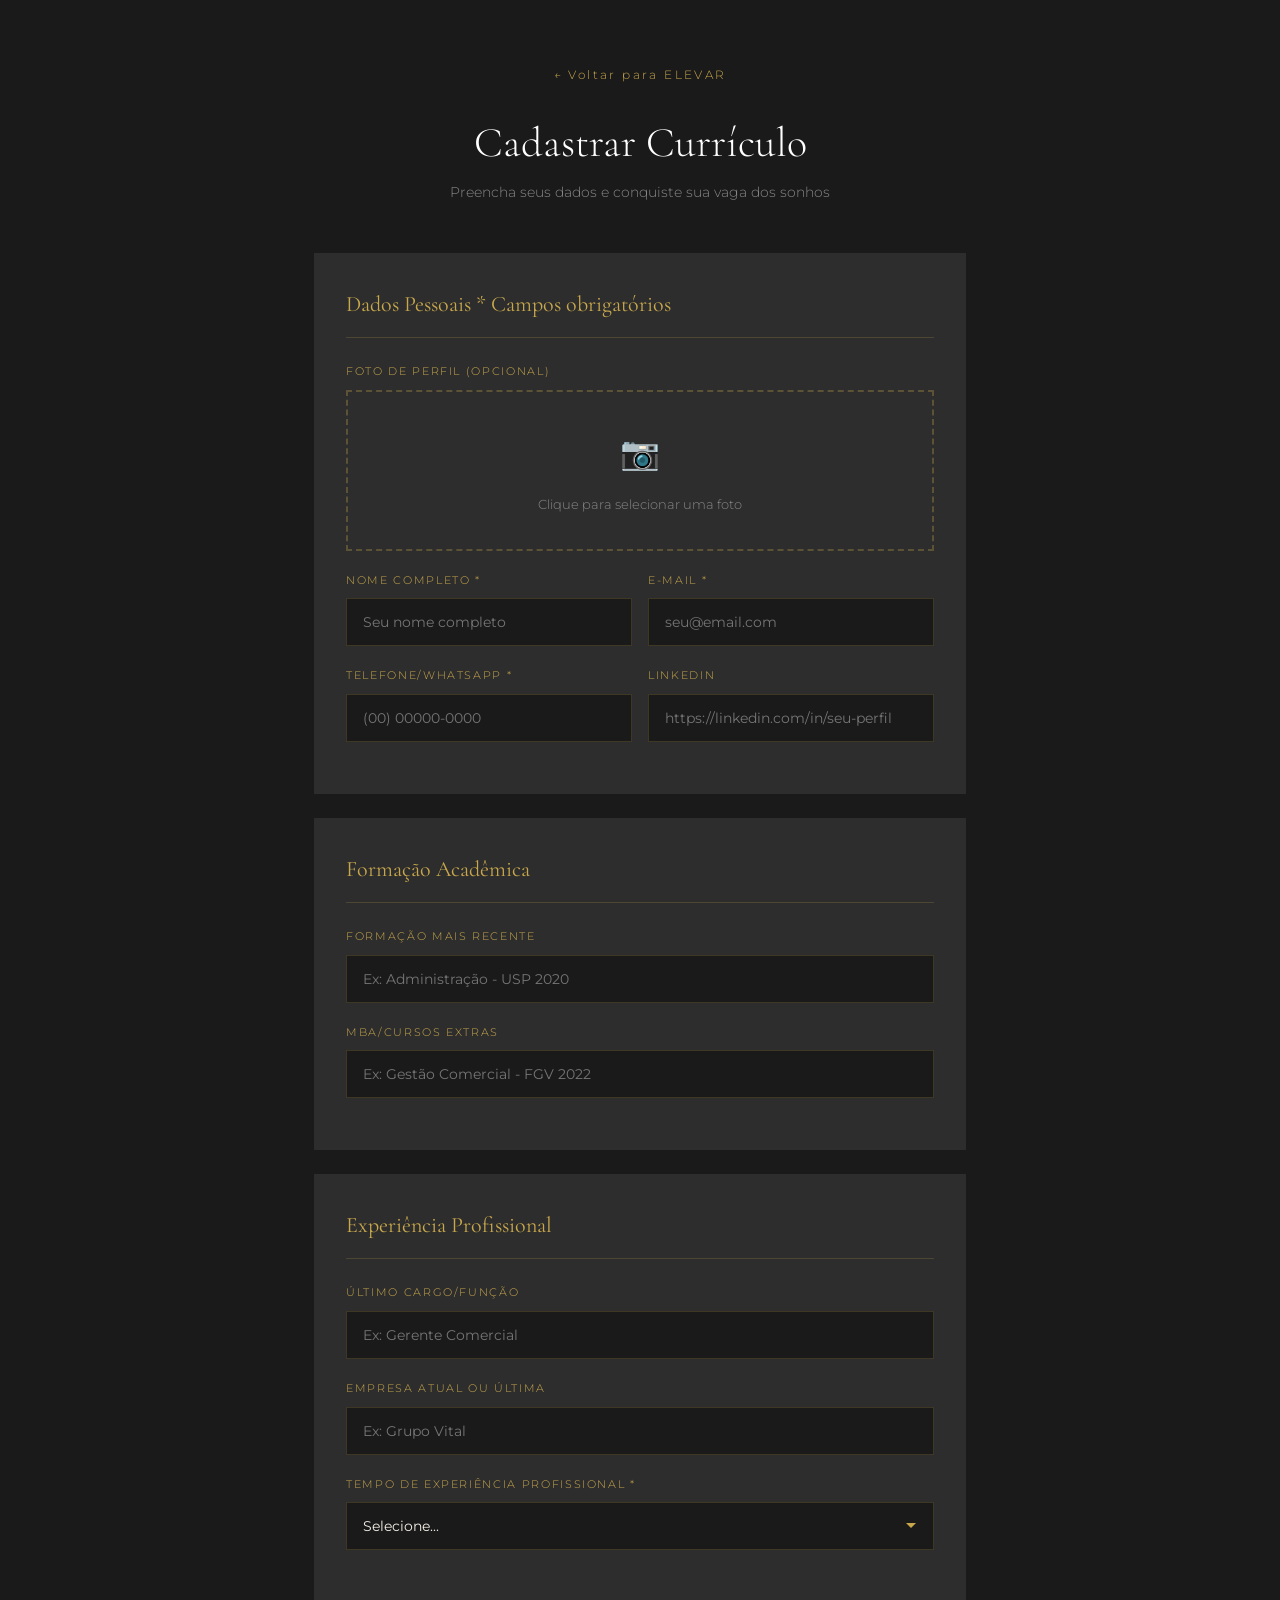
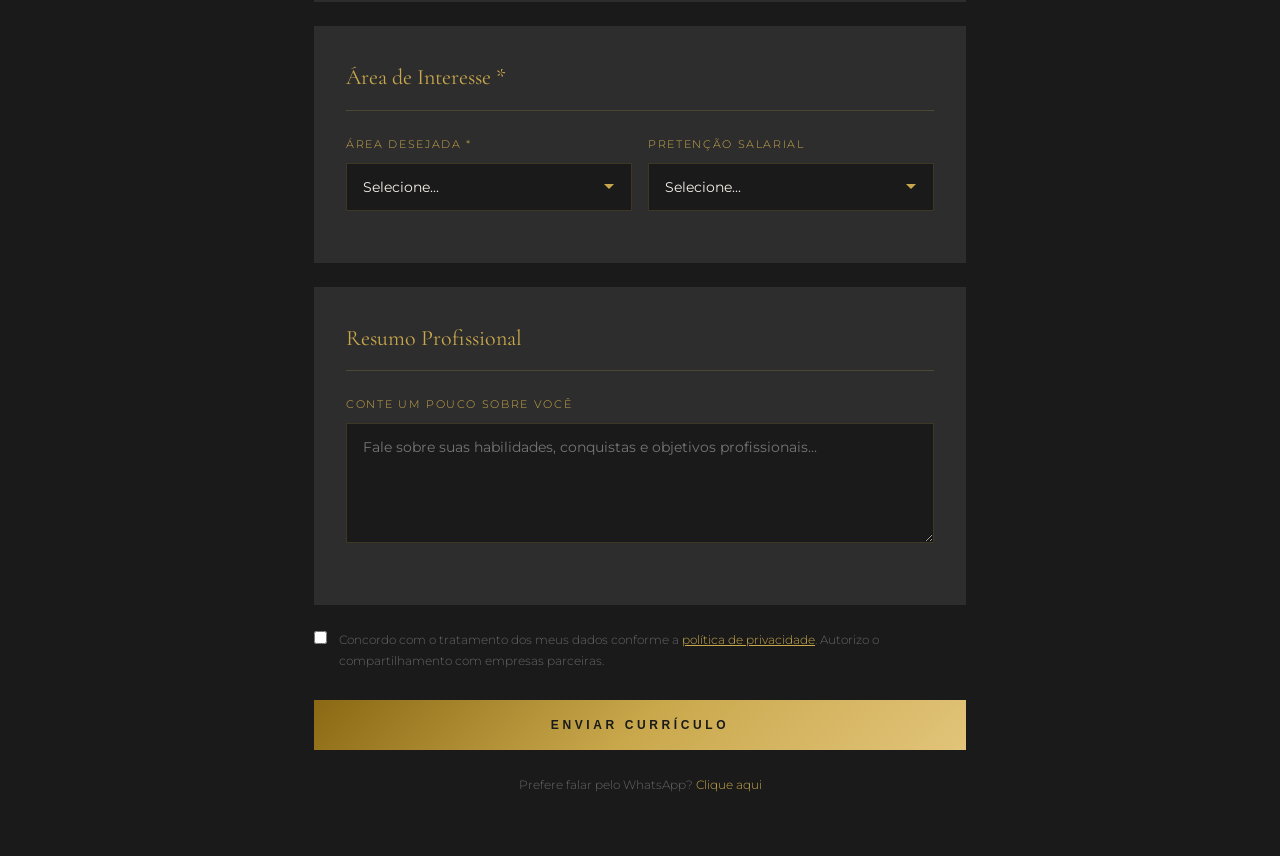
==== cadastro.html @ b0cb4273 "Initial commit - Projeto ELEVAR" ====
<!DOCTYPE html>
<html lang="pt-BR">
<head>
  <meta charset="UTF-8">
  <meta name="viewport" content="width=device-width, initial-scale=1.0">
  <title>Cadastrar Currículo | ELEVAR Talentos</title>
  <meta name="description" content="Cadastre seu currículo na ELEVAR Talentos e seja visto por empresas de alto desempenho.">
  <link rel="canonical" href="https://elevar-malagutti.web.app/cadastro.html">
  <link rel="preconnect" href="https://fonts.googleapis.com">
  <link href="https://fonts.googleapis.com/css2?family=Cormorant+Garamond:wght@300;400;600&family=Montserrat:wght@300;400;500;600&display=swap" rel="stylesheet">
  <style>
    :root {
      --gold: #C9A84C;
      --gold-light: #E2C47A;
      --gold-dark: #8B6914;
      --charcoal: #1A1A1A;
      --charcoal-mid: #2D2D2D;
      --white: #FFFFFF;
      --offwhite: #F5F0E8;
    }
    * { margin: 0; padding: 0; box-sizing: border-box; }
    body {
      background: var(--charcoal);
      color: var(--offwhite);
      font-family: 'Montserrat', sans-serif;
      font-weight: 300;
      line-height: 1.8;
    }
    .container {
      max-width: 700px;
      margin: 0 auto;
      padding: 60px 24px;
    }
    .header { text-align: center; margin-bottom: 48px; }
    .back {
      display: inline-block;
      color: var(--gold);
      text-decoration: none;
      font-size: 12px;
      letter-spacing: 0.2em;
      margin-bottom: 32px;
    }
    .back:hover { color: var(--white); }
    h1 {
      font-family: 'Cormorant Garamond', serif;
      font-size: 42px;
      font-weight: 300;
      color: var(--white);
      line-height: 1.2;
    }
    .subtitle {
      font-size: 14px;
      color: #888;
      margin-top: 12px;
    }
    .form-section {
      background: var(--charcoal-mid);
      padding: 32px;
      margin-bottom: 24px;
    }
    .form-section h2 {
      font-family: 'Cormorant Garamond', serif;
      font-size: 22px;
      font-weight: 400;
      color: var(--gold);
      margin-bottom: 24px;
      border-bottom: 1px solid rgba(201,168,76,0.2);
      padding-bottom: 12px;
    }
    .form-group { margin-bottom: 20px; }
    .form-group label {
      display: block;
      font-size: 11px;
      letter-spacing: 0.15em;
      text-transform: uppercase;
      color: var(--gold);
      margin-bottom: 8px;
    }
    .form-group input,
    .form-group select,
    .form-group textarea {
      width: 100%;
      background: var(--charcoal);
      border: 1px solid rgba(201,168,76,0.2);
      padding: 14px 16px;
      font-size: 14px;
      color: var(--offwhite);
      font-family: 'Montserrat', sans-serif;
      transition: border-color 0.3s;
    }
    .form-group input:focus,
    .form-group select:focus,
    .form-group textarea:focus {
      outline: none;
      border-color: var(--gold);
    }
    .form-group textarea { min-height: 120px; resize: vertical; }
    .form-row {
      display: grid;
      grid-template-columns: 1fr 1fr;
      gap: 16px;
    }
    .form-group select {
      cursor: pointer;
      appearance: none;
      background-image: url("data:image/svg+xml,%3Csvg xmlns='http://www.w3.org/2000/svg' width='12' height='12' viewBox='0 0 12 12'%3E%3Cpath fill='%23C9A84C' d='M6 8L1 3h10z'/%3E%3C/svg%3E");
      background-repeat: no-repeat;
      background-position: right 16px center;
    }
    .file-upload {
      border: 2px dashed rgba(201,168,76,0.3);
      padding: 32px;
      text-align: center;
      cursor: pointer;
      transition: all 0.3s;
    }
    .file-upload:hover {
      border-color: var(--gold);
      background: rgba(201,168,76,0.05);
    }
    .file-upload input { display: none; }
    .file-icon {
      font-size: 32px;
      color: var(--gold);
      margin-bottom: 12px;
    }
    .file-text {
      font-size: 13px;
      color: #888;
    }
    .file-text span { color: var(--gold); }
    .submit-btn {
      display: block;
      width: 100%;
      background: linear-gradient(135deg, var(--gold-dark), var(--gold), var(--gold-light));
      color: var(--charcoal);
      font-size: 12px;
      font-weight: 700;
      letter-spacing: 0.3em;
      text-transform: uppercase;
      padding: 18px;
      border: none;
      cursor: pointer;
      transition: all 0.3s;
    }
    .submit-btn:hover {
      transform: translateY(-2px);
      box-shadow: 0 10px 30px rgba(201,168,76,0.3);
    }
    .whatsapp-note {
      text-align: center;
      margin-top: 24px;
      font-size: 12px;
      color: #666;
    }
    .whatsapp-note a {
      color: var(--gold);
      text-decoration: none;
    }
    @media (max-width: 500px) {
      .form-row { grid-template-columns: 1fr; }
      h1 { font-size: 32px; }
      .form-section { padding: 24px; }
    }
  </style>
</head>
<body>
  <div class="container">
    <div class="header">
      <a href="index.html" class="back">← Voltar para ELEVAR</a>
      <h1>Cadastrar Currículo</h1>
      <p class="subtitle">Preencha seus dados e conquiste sua vaga dos sonhos</p>
    </div>

    <form id="cvForm" onsubmit="enviarCurriculo(event)">
      <!-- Dados Pessoais -->
      <div class="form-section">
        <h2>Dados Pessoais * Campos obrigatórios</h2>
        <div class="form-group">
          <label>Foto de Perfil (opcional)</label>
          <div class="file-upload" onclick="document.getElementById('foto').click()">
            <input type="file" id="foto" name="foto" accept="image/*" onchange="previewFoto(this)">
            <div class="file-icon">📷</div>
            <div class="file-text" id="fotoText">Clique para selecionar uma foto</div>
          </div>
        </div>
        <div class="form-row">
          <div class="form-group">
            <label>Nome Completo *</label>
            <input type="text" name="nome" required placeholder="Seu nome completo">
          </div>
          <div class="form-group">
            <label>E-mail *</label>
            <input type="email" name="email" required placeholder="seu@email.com">
          </div>
        </div>
        <div class="form-row">
          <div class="form-group">
            <label>Telefone/WhatsApp *</label>
            <input type="tel" name="telefone" required placeholder="(00) 00000-0000">
          </div>
          <div class="form-group">
            <label>LinkedIn</label>
            <input type="url" name="linkedin" placeholder="https://linkedin.com/in/seu-perfil">
          </div>
        </div>
      </div>

      <!-- Formação -->
      <div class="form-section">
        <h2>Formação Acadêmica</h2>
        <div class="form-group">
          <label>Formação mais recente</label>
          <input type="text" name="formacao" placeholder="Ex: Administração - USP 2020">
        </div>
        <div class="form-group">
          <label>MBA/Cursos extras</label>
          <input type="text" name="cursos" placeholder="Ex: Gestão Comercial - FGV 2022">
        </div>
      </div>

      <!-- Experiência -->
      <div class="form-section">
        <h2>Experiência Profissional</h2>
        <div class="form-group">
          <label>Último cargo/função</label>
          <input type="text" name="ultimoCargo" placeholder="Ex: Gerente Comercial">
        </div>
        <div class="form-group">
          <label>Empresa atual ou última</label>
          <input type="text" name="empresa" placeholder="Ex: Grupo Vital">
        </div>
<div class="form-group">
            <label>Tempo de experiência profissional *</label>
            <select name="tempoExperiencia" required>
              <option value="">Selecione...</option>
              <option value="1">Menos de 1 ano</option>
              <option value="1-3">1 a 3 anos</option>
              <option value="3-5">3 a 5 anos</option>
              <option value="5-10">5 a 10 anos</option>
              <option value="10+">Mais de 10 anos</option>
            </select>
          </div>
      </div>

      <!--linkedin -->
      <div class="form-section">
        <h2>Área de Interesse *</h2>
        <div class="form-row">
          <div class="form-group">
            <label>Área desejada *</label>
            <select name="area" required>
              <option value="">Selecione...</option>
              <option value="vendas">Vendas / Comercial</option>
              <option value="gestao">Gestão / Liderança</option>
              <option value="operacoes">Operações / Logística</option>
              <option value="rh">Recursos Humanos</option>
              <option value="financeiro">Financeiro</option>
              <option value="marketing">Marketing</option>
              <option value="ti">Tecnologia da Informação</option>
              <option value="outros">Outros</option>
            </select>
          </div>
          <div class="form-group">
            <label>Pretenção salarial</label>
            <select name="salario">
              <option value="">Selecione...</option>
              <option value="ate3">Até R$ 3.000</option>
              <option value="3-5">R$ 3.000 a R$ 5.000</option>
              <option value="5-8">R$ 5.000 a R$ 8.000</option>
              <option value="8-12">R$ 8.000 a R$ 12.000</option>
              <option value="12+">R$ 12.000+</option>
            </select>
          </div>
        </div>
      </div>

      <!---linkedin -->
      <div class="form-section">
        <h2>Resumo Profissional</h2>
        <div class="form-group">
          <label>Conte um pouco sobre você</label>
          <textarea name="resumo" placeholder="Fale sobre suas habilidades, conquistas e objetivos profissionais..."></textarea>
        </div>
      </div>

      <!-- Termos -->
      <div class="form-group" style="display:flex;align-items:flex-start;gap:12px;margin-top:24px;">
        <input type="checkbox" id="termos" required style="width:auto;margin-top:2px;">
        <label for="termos" style="font-size:12px;color:#666;text-transform:none;letter-spacing:0;">
          Concordo com o tratamento dos meus dados conforme a <a href="#" style="color:var(--gold);">política de privacidade</a>. Autorizo o compartilhamento com empresas parceiras.
        </label>
      </div>

      <button type="submit" class="submit-btn">Enviar Currículo</button>

      <p class="whatsapp-note">
        Prefere falar pelo WhatsApp? <a href="https://wa.me/5518996272190?text=Olá,%20gostaria%20de%20me%20cadastrar%20na%20ELEVAR%20Talentos">Clique aqui</a>
      </p>
    </form>
  </div>

  <script>
    function previewFoto(input) {
      const text = document.getElementById('fotoText');
      if (input.files && input.files[0]) {
        text.innerHTML = '✓ ' + input.files[0].name;
        text.style.color = '#C9A84C';
      }
    }

    function enviarCurriculo(e) {
      e.preventDefault();
      const form = document.getElementById('cvForm');
      const formData = new FormData(form);
      
      // Converter imagem para base64 se existir
      const fotoInput = document.getElementById('foto');
      if (fotoInput.files && fotoInput.files[0]) {
        const reader = new FileReader();
        reader.onload = function() {
          enviarParaSheet(formData, reader.result);
        };
        reader.readAsDataURL(fotoInput.files[0]);
      } else {
        enviarParaSheet(formData, null);
      }
    }

    function enviarParaSheet(formData, fotoBase64) {
      // URL do Google Apps Script
      const scriptURL = 'https://script.google.com/macros/s/AKfycbwpSuzKhCST54-0IqIRlQ6b4M2EDkZpBu8c6dnYqJg4TlTkinOcheLKFvEca6Wzsbvw/exec';
      
      // Preparar dados
      let dados = {
        timestamp: new Date().toISOString(),
        nome: formData.get('nome'),
        email: formData.get('email'),
        telefone: formData.get('telefone'),
        linkedin: formData.get('linkedin'),
        formacao: formData.get('formacao'),
        cursos: formData.get('cursos'),
        ultimoCargo: formData.get('ultimoCargo'),
        empresa: formData.get('empresa'),
        tempoExperiencia: formData.get('tempoExperiencia'),
        area: formData.get('area'),
        salario: formData.get('salario'),
        resumo: formData.get('resumo'),
        foto: fotoBase64 ? 'ANEXO' : 'SEM FOTO'
      };

      // Enviar para Google Sheet
      fetch(scriptURL, {
        method: 'POST',
        body: JSON.stringify(dados),
        headers: {'Content-Type': 'application/json'}
      })
      .then(r => r.json())
      .then(data => {
        alert('Currículo salvo com sucesso! Em breve entraremos em contato.');
        window.location.href = 'index.html';
      })
      .catch(err => {
        // Fallback para WhatsApp se der erro
        let mensagem = "🔥 *NOVO CURRÍCULO - ELEVAR TALENTOS*\n\n";
        mensagem += `👤 *Nome:* ${dados.nome}\n`;
        mensagem += `📧 *E-mail:* ${dados.email}\n`;
        mensagem += `📱 *Telefone:* ${dados.telefone}\n`;
        mensagem += `💼 *Último Cargo:* ${dados.ultimoCargo}\n`;
        mensagem += `🏢 *Empresa:* ${dados.empresa}\n`;
        mensagem += `🎯 *Área:* ${dados.area}`;
        
        window.open(`https://wa.me/5518996272190?text=${encodeURIComponent(mensagem)}`, '_blank');
      });
    }
  </script>
</body>
</html>
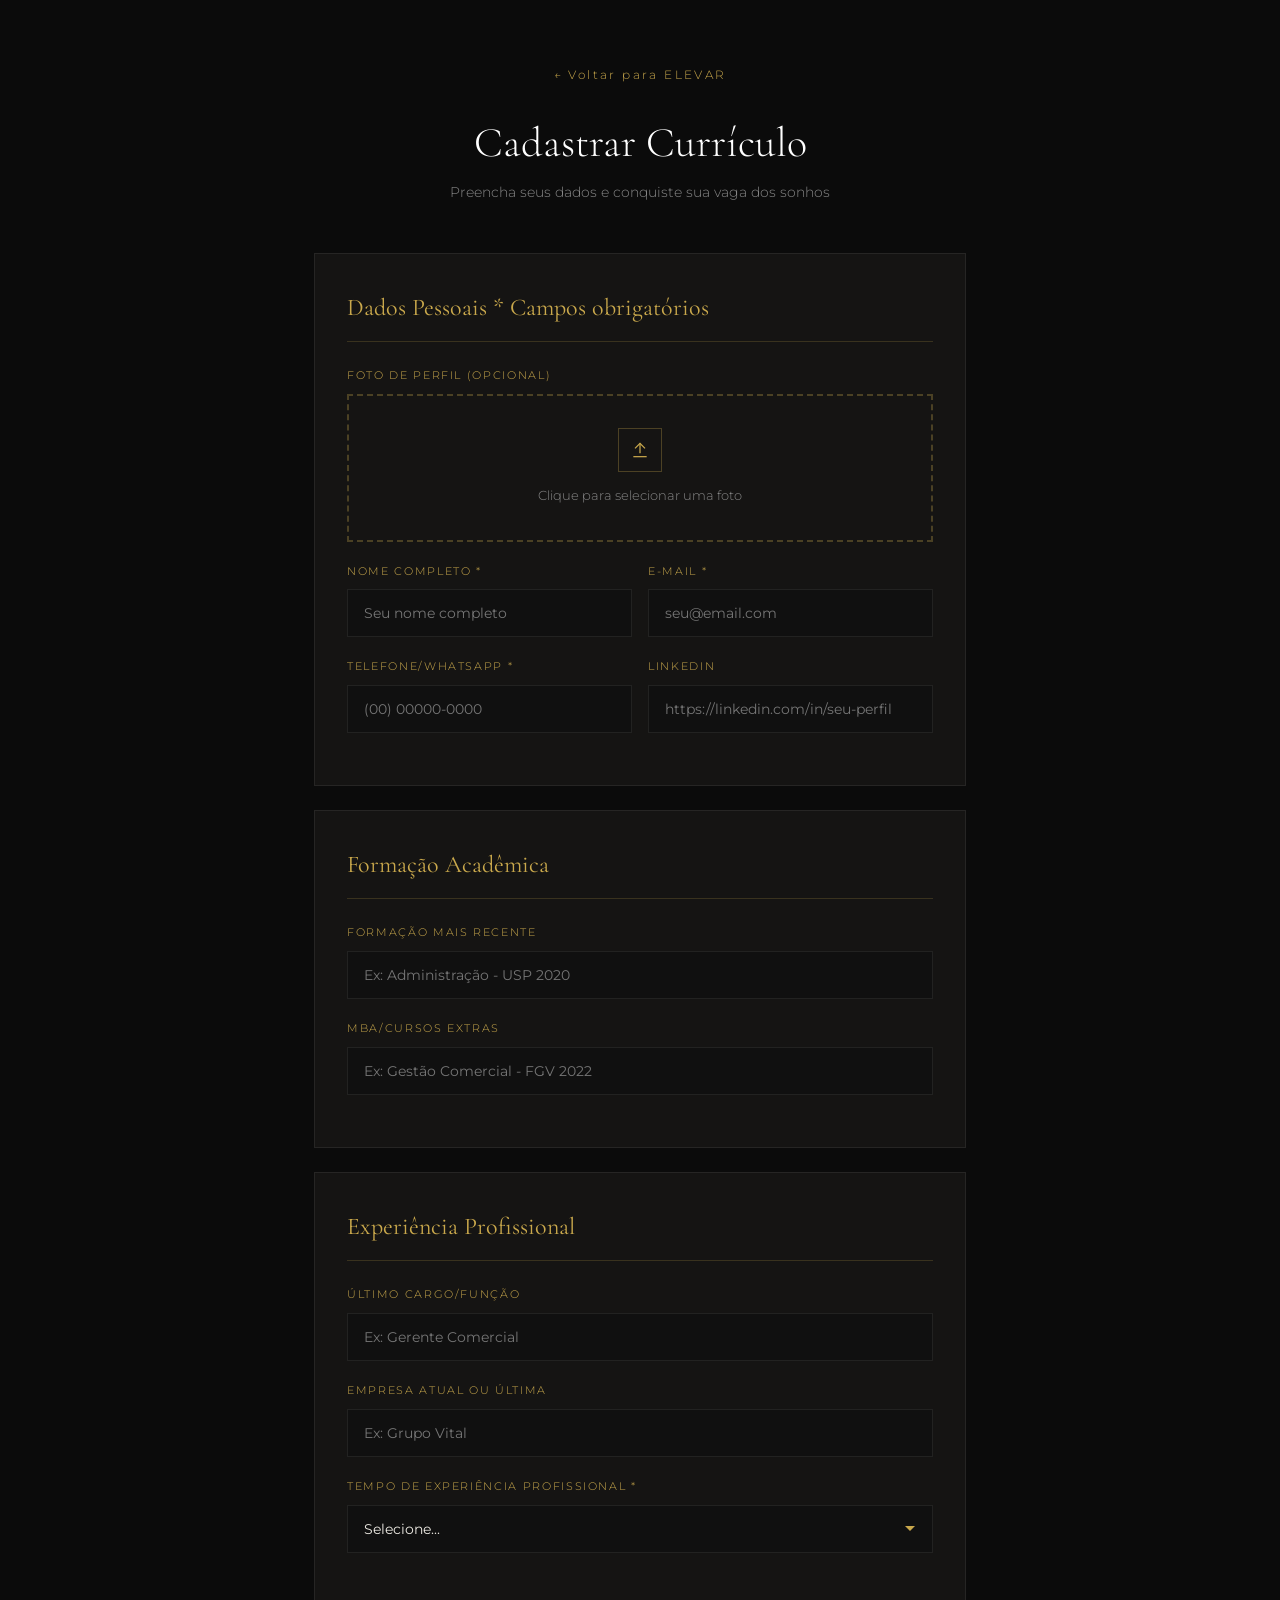
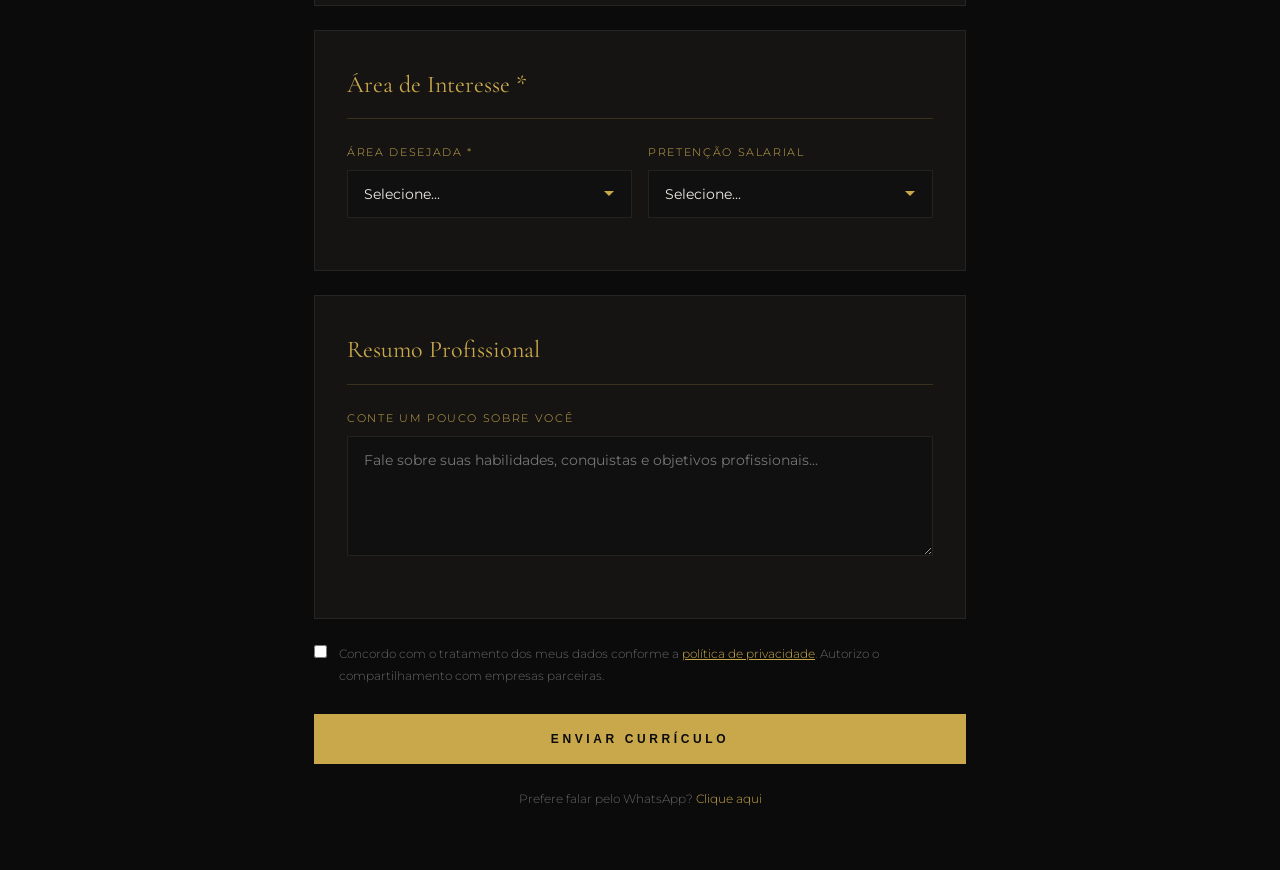
==== commit 819f5515: "Redesenho completo do site ELEVAR - design premium editorial - Novo design system (off-black + champ" ====
--- a/cadastro.html
+++ b/cadastro.html
@@ -13,10 +13,14 @@
       --gold: #C9A84C;
       --gold-light: #E2C47A;
       --gold-dark: #8B6914;
-      --charcoal: #1A1A1A;
-      --charcoal-mid: #2D2D2D;
+      --charcoal: #0B0B0B;
+      --charcoal-mid: #151413;
+      --charcoal-soft: #1E1C19;
+      --surface: #101010;
       --white: #FFFFFF;
-      --offwhite: #F5F0E8;
+      --offwhite: #EDEAE3;
+      --muted: #9C978B;
+      --border: rgba(237,234,227,0.08);
     }
     * { margin: 0; padding: 0; box-sizing: border-box; }
     body {
@@ -25,6 +29,7 @@
       font-family: 'Montserrat', sans-serif;
       font-weight: 300;
       line-height: 1.8;
+      -webkit-font-smoothing: antialiased;
     }
     .container {
       max-width: 700px;
@@ -55,12 +60,13 @@
     }
     .form-section {
       background: var(--charcoal-mid);
+      border: 1px solid var(--border);
       padding: 32px;
       margin-bottom: 24px;
     }
     .form-section h2 {
       font-family: 'Cormorant Garamond', serif;
-      font-size: 22px;
+      font-size: 24px;
       font-weight: 400;
       color: var(--gold);
       margin-bottom: 24px;
@@ -80,8 +86,8 @@
     .form-group select,
     .form-group textarea {
       width: 100%;
-      background: var(--charcoal);
-      border: 1px solid rgba(201,168,76,0.2);
+      background: var(--surface);
+      border: 1px solid var(--border);
       padding: 14px 16px;
       font-size: 14px;
       color: var(--offwhite);
@@ -120,10 +126,16 @@
     }
     .file-upload input { display: none; }
     .file-icon {
-      font-size: 32px;
-      color: var(--gold);
-      margin-bottom: 12px;
-    }
+      width: 44px;
+      height: 44px;
+      margin: 0 auto 12px;
+      display: flex;
+      align-items: center;
+      justify-content: center;
+      color: var(--gold);
+      border: 1px solid rgba(201,168,76,0.3);
+    }
+    .file-icon svg { width: 20px; height: 20px; }
     .file-text {
       font-size: 13px;
       color: #888;
@@ -132,7 +144,7 @@
     .submit-btn {
       display: block;
       width: 100%;
-      background: linear-gradient(135deg, var(--gold-dark), var(--gold), var(--gold-light));
+      background: var(--gold);
       color: var(--charcoal);
       font-size: 12px;
       font-weight: 700;
@@ -145,7 +157,8 @@
     }
     .submit-btn:hover {
       transform: translateY(-2px);
-      box-shadow: 0 10px 30px rgba(201,168,76,0.3);
+      background: var(--gold-light);
+      box-shadow: 0 10px 30px rgba(201,168,76,0.25);
     }
     .whatsapp-note {
       text-align: center;
@@ -180,7 +193,9 @@
           <label>Foto de Perfil (opcional)</label>
           <div class="file-upload" onclick="document.getElementById('foto').click()">
             <input type="file" id="foto" name="foto" accept="image/*" onchange="previewFoto(this)">
-            <div class="file-icon">📷</div>
+            <div class="file-icon">
+              <svg viewBox="0 0 24 24" fill="none" stroke="currentColor" stroke-width="1.5" aria-hidden="true"><path d="M12 16V4"/><path d="M6 10l6-6 6 6"/><path d="M4 20h16"/></svg>
+            </div>
             <div class="file-text" id="fotoText">Clique para selecionar uma foto</div>
           </div>
         </div>
@@ -328,12 +343,9 @@
     }
 
     function enviarParaSheet(formData, fotoBase64) {
-      // URL do Google Apps Script
-      const scriptURL = 'https://script.google.com/macros/s/AKfycbwpSuzKhCST54-0IqIRlQ6b4M2EDkZpBu8c6dnYqJg4TlTkinOcheLKFvEca6Wzsbvw/exec';
+      const scriptURL = 'https://script.google.com/macros/s/AKfycbwvtc1JVeFg8P3UCoqG1dZBlXZO_aKbCAVcEvxyWVjZuxBC66WLCJDa801smdC1gMqb/exec';
       
-      // Preparar dados
-      let dados = {
-        timestamp: new Date().toISOString(),
+      var dados = {
         nome: formData.get('nome'),
         email: formData.get('email'),
         telefone: formData.get('telefone'),
@@ -348,30 +360,15 @@
         resumo: formData.get('resumo'),
         foto: fotoBase64 ? 'ANEXO' : 'SEM FOTO'
       };
-
-      // Enviar para Google Sheet
+      
       fetch(scriptURL, {
         method: 'POST',
         body: JSON.stringify(dados),
-        headers: {'Content-Type': 'application/json'}
-      })
-      .then(r => r.json())
-      .then(data => {
-        alert('Currículo salvo com sucesso! Em breve entraremos em contato.');
-        window.location.href = 'index.html';
-      })
-      .catch(err => {
-        // Fallback para WhatsApp se der erro
-        let mensagem = "🔥 *NOVO CURRÍCULO - ELEVAR TALENTOS*\n\n";
-        mensagem += `👤 *Nome:* ${dados.nome}\n`;
-        mensagem += `📧 *E-mail:* ${dados.email}\n`;
-        mensagem += `📱 *Telefone:* ${dados.telefone}\n`;
-        mensagem += `💼 *Último Cargo:* ${dados.ultimoCargo}\n`;
-        mensagem += `🏢 *Empresa:* ${dados.empresa}\n`;
-        mensagem += `🎯 *Área:* ${dados.area}`;
-        
-        window.open(`https://wa.me/5518996272190?text=${encodeURIComponent(mensagem)}`, '_blank');
-      });
+        headers: {'Content-Type': 'text/plain'}
+      }).catch(function() {});
+      
+      alert('Currículo salvo com sucesso! Em breve entraremos em contato.');
+      window.location.href = 'index.html';
     }
   </script>
 </body>
